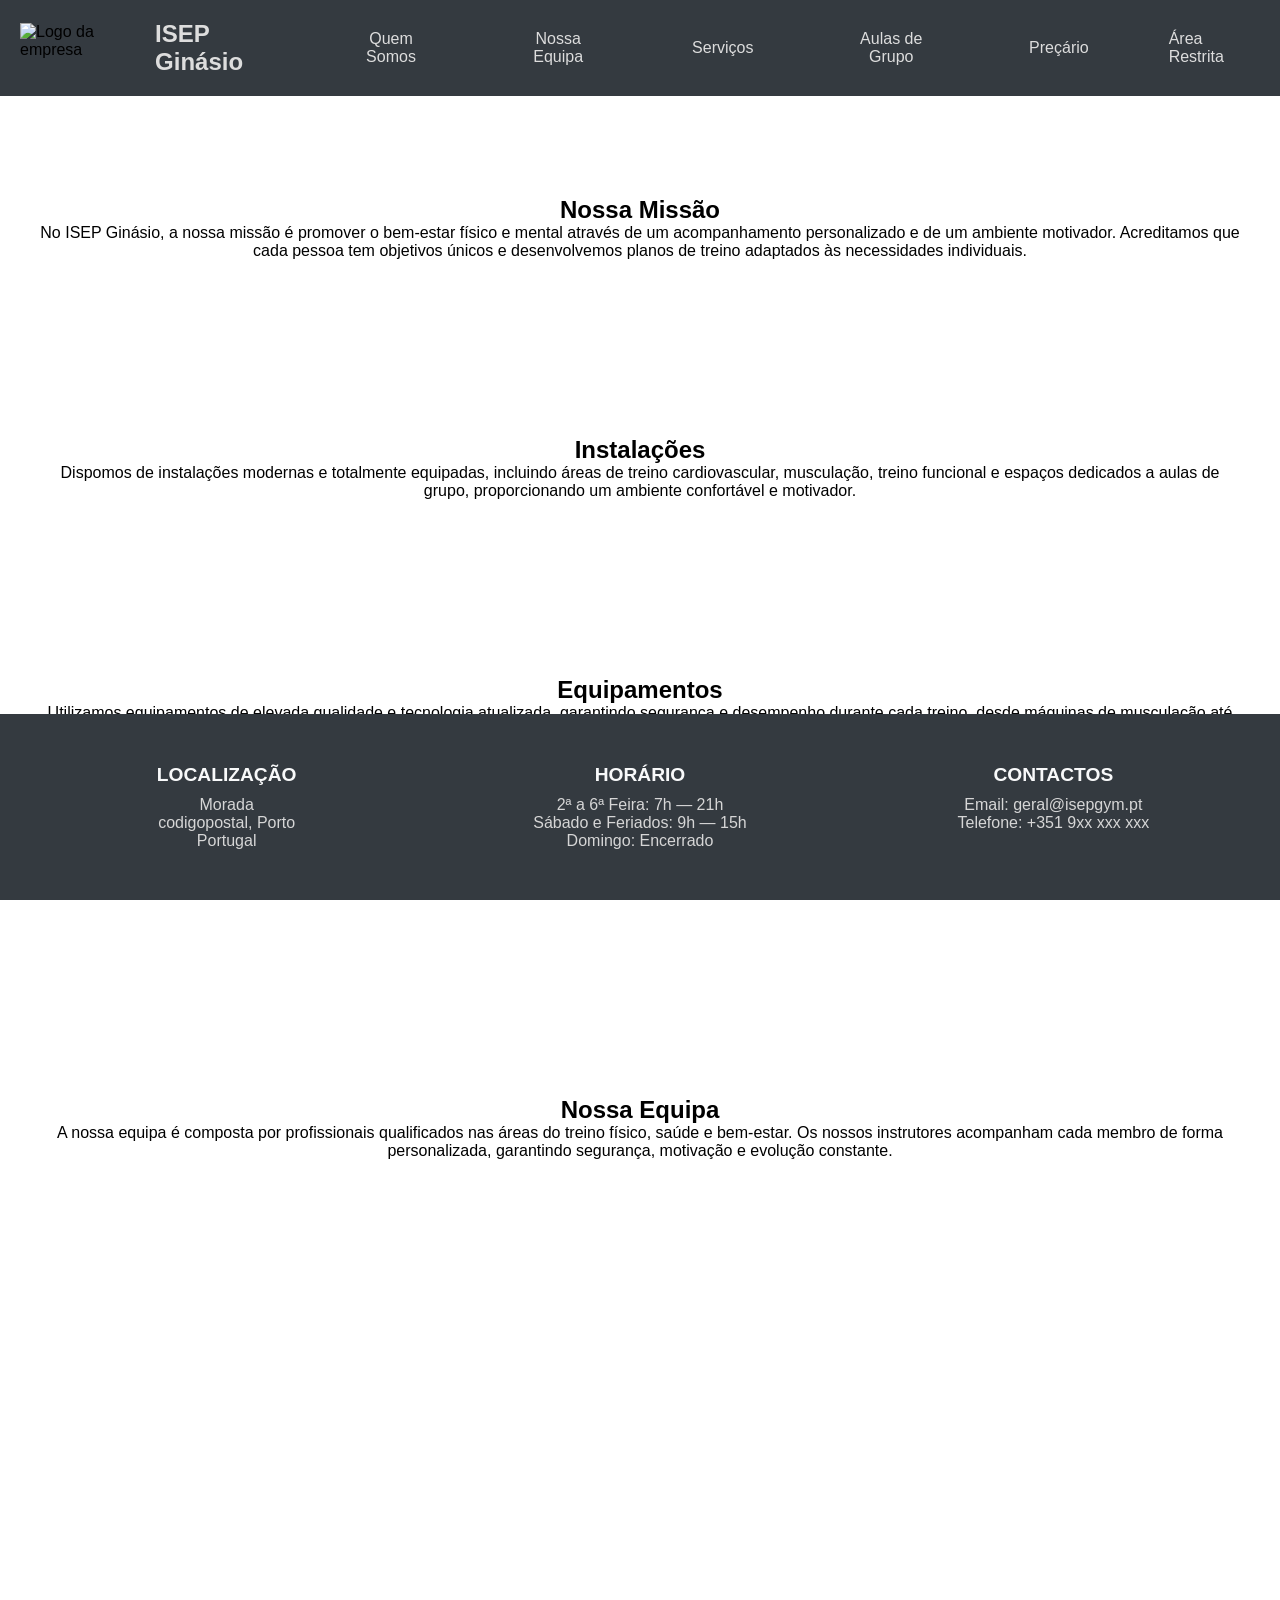
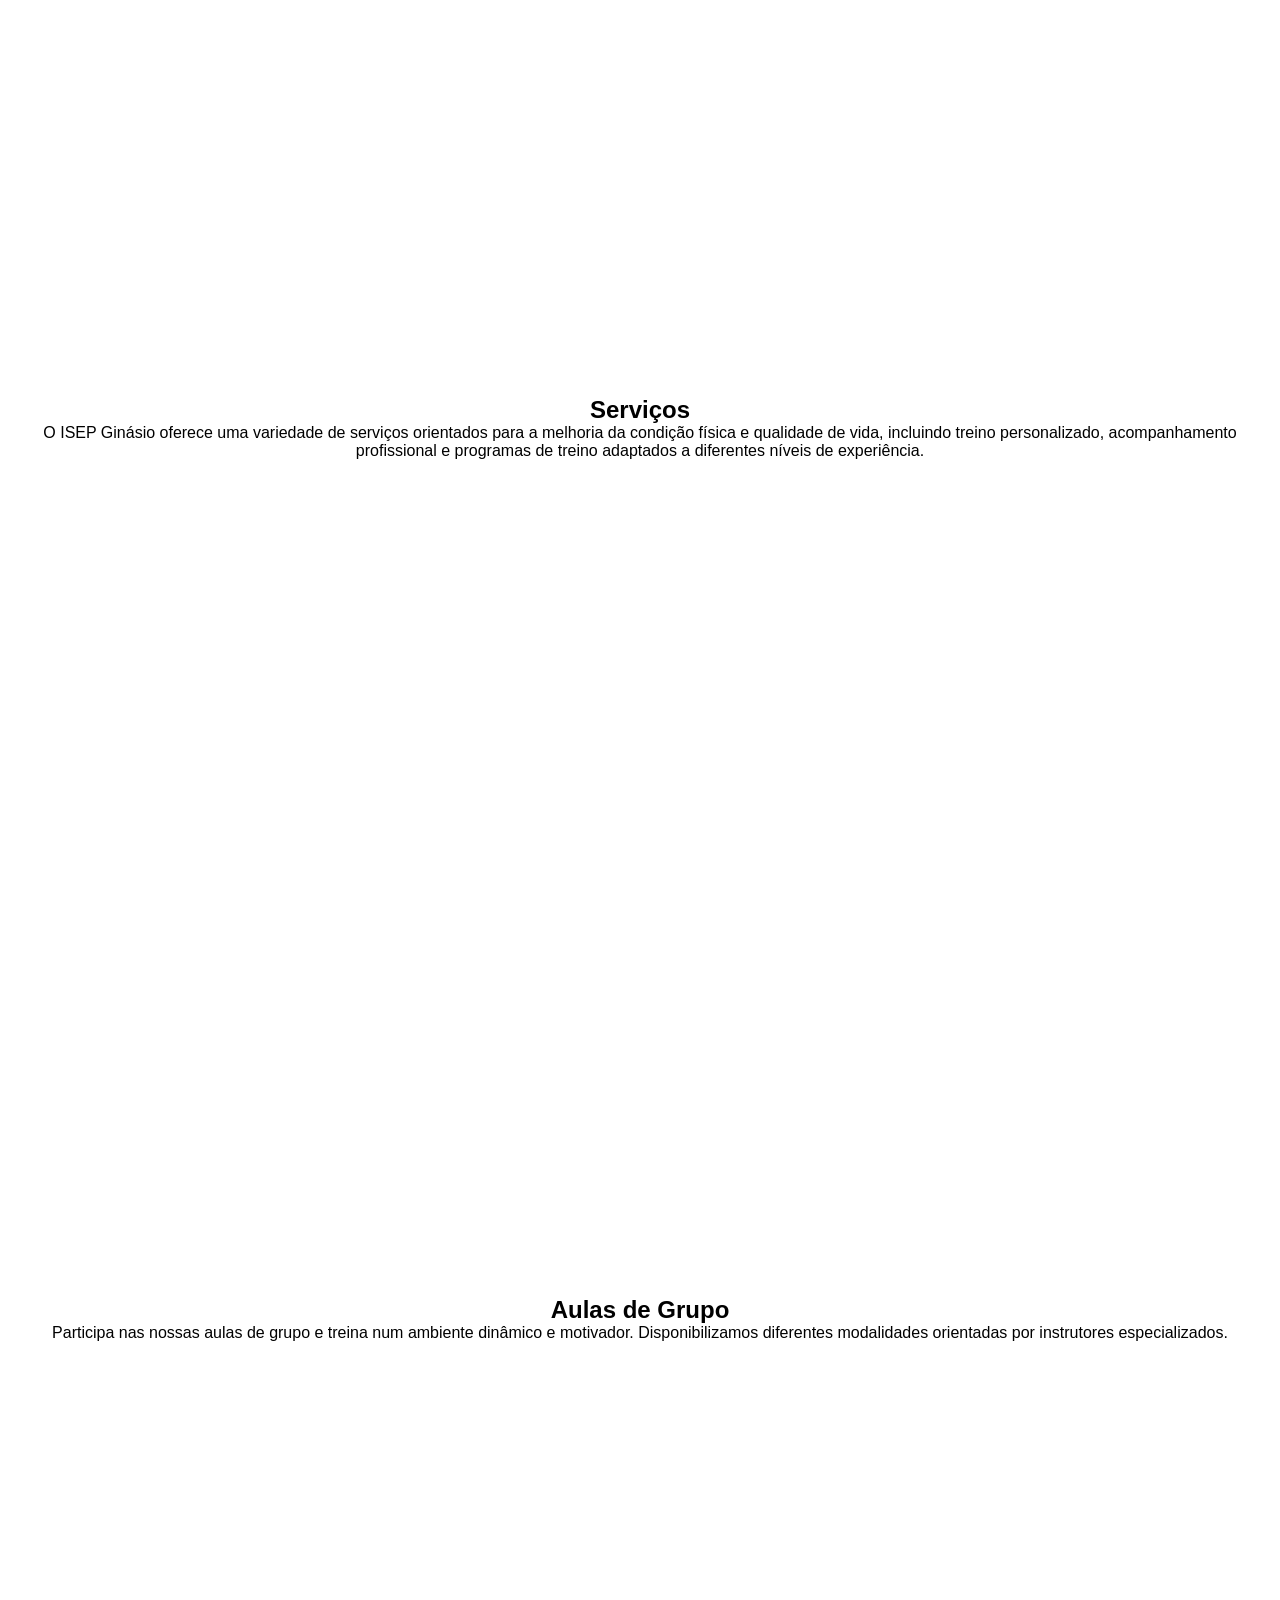
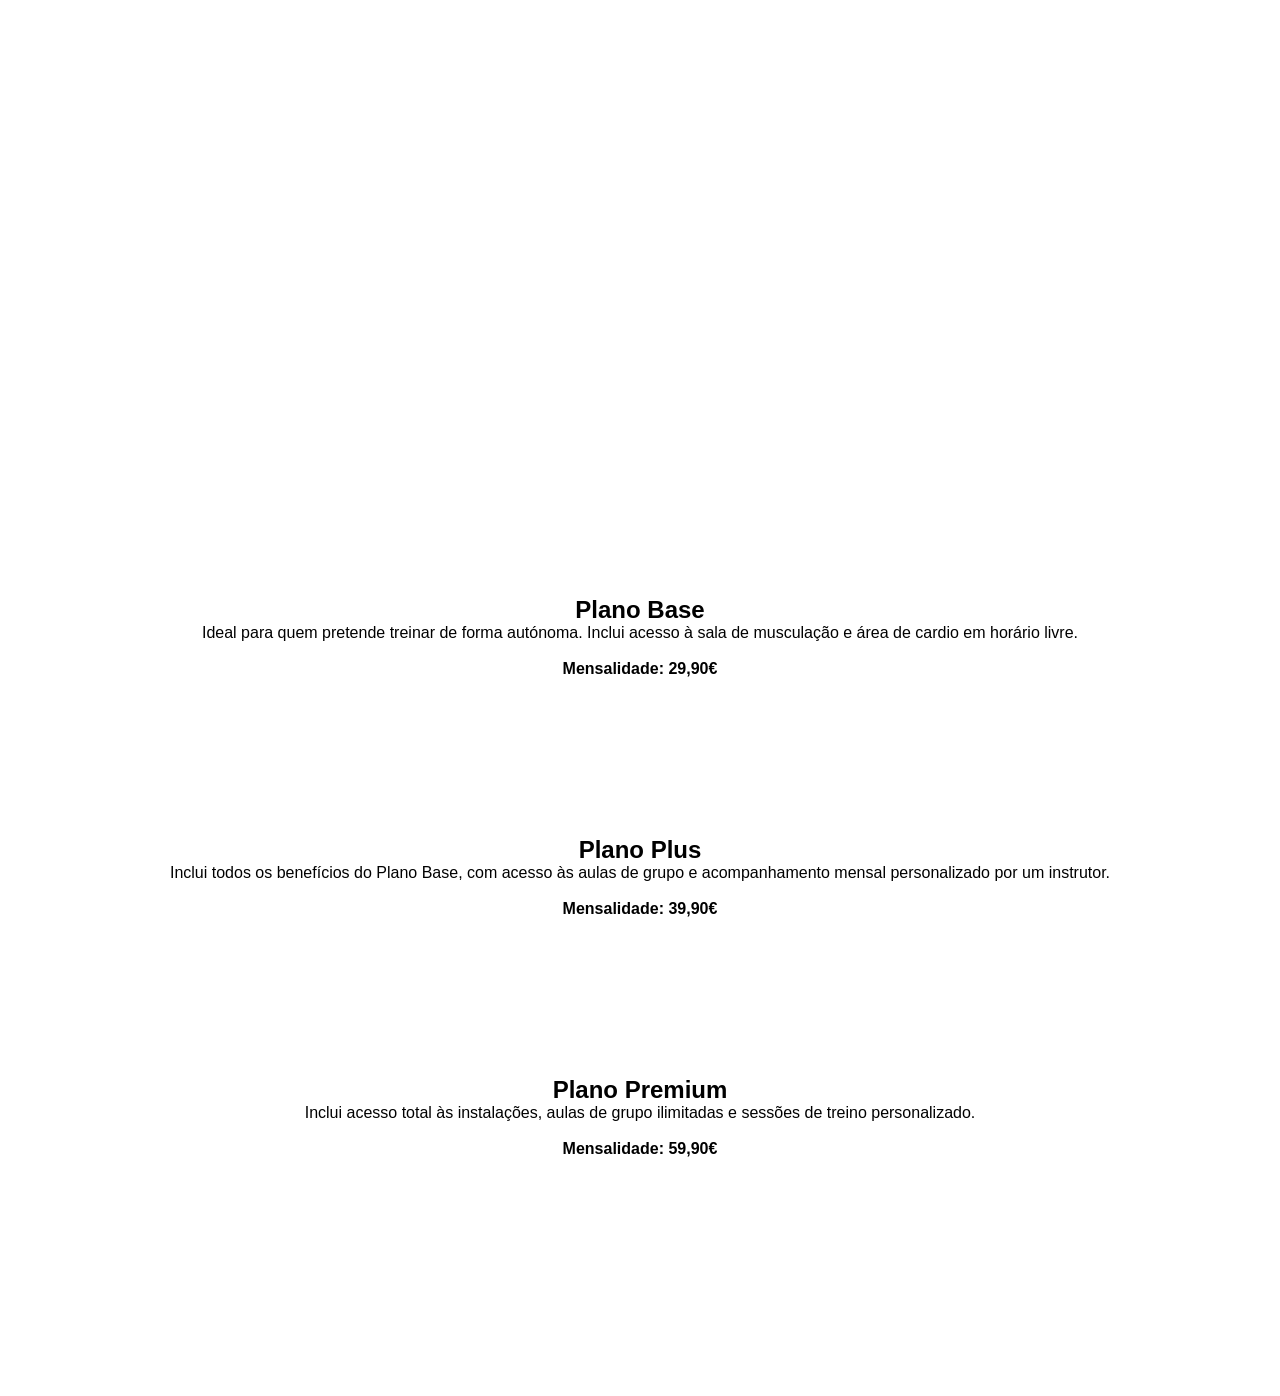
==== frontend/index.html @ 882be78a "." ====
<!DOCTYPE html>
<html lang="pt">

<head>
    <meta charset="UTF-8">
    <meta name="viewport" content="width=device-width, initial-scale=1.0">
    <title>ISEP Ginásio</title>
    <!-- favicon -->
    <link rel="shortcut icon" href="assets/images/gym125.png" type="image/png">
    <!-- estilos da página -->
    <link rel="stylesheet" href="assets/css/estilos.css">

</head>

<body>
    <!-- Navegação -->
    <nav class="bng-navbar">
        <!-- Logo e Nome -->
        <div>
            <img src="assets/images/gym255.png" alt="Logo da empresa">
            <h3>ISEP Ginásio</h3>
        </div>
        <!-- Links centrais -->
        <div class="container-navegacao">
            <a href="#quem-somos">Quem Somos</a>
            <a href="#nossa-equipa">Nossa Equipa</a>
            <a href="#servicos">Serviços</a>
            <a href="#aula-grupo">Aulas de Grupo</a>
            <a href="#precario">Preçário</a>
        </div>
        <!-- Área Cliente -->
        <div class="nav-cliente">
            <a href="login_form.html" target="_blank">Área Restrita</a>
        </div>
    </nav>

    <!-- Seção "Conteudo da pagina" -->
    <!-- Seção Quem Somos -->
    <section class="container-texto-generico" id="quem-somos">

        <article>
            <h2>Nossa Missão</h2>
            <p>
                No ISEP Ginásio, a nossa missão é promover o bem-estar físico e mental através de um acompanhamento
                personalizado e de um ambiente motivador. Acreditamos que cada pessoa tem objetivos únicos e
                desenvolvemos planos de treino adaptados às necessidades individuais.
            </p>
        </article>

        <article>
            <h2>Instalações</h2>
            <p>
                Dispomos de instalações modernas e totalmente equipadas, incluindo áreas de treino cardiovascular,
                musculação, treino funcional e espaços dedicados a aulas de grupo, proporcionando um ambiente
                confortável e motivador.
            </p>
        </article>

        <article>
            <h2>Equipamentos</h2>
            <p>
                Utilizamos equipamentos de elevada qualidade e tecnologia atualizada, garantindo segurança e
                desempenho durante cada treino, desde máquinas de musculação até pesos livres e material funcional.
            </p>
        </article>

    </section>


    <!-- Seção Nossa Equipa -->
    <section class="container-texto-generico" id="nossa-equipa">

        <article>
            <h2>Nossa Equipa</h2>
            <p>
                A nossa equipa é composta por profissionais qualificados nas áreas do treino físico,
                saúde e bem-estar. Os nossos instrutores acompanham cada membro de forma personalizada,
                garantindo segurança, motivação e evolução constante.
            </p>
        </article>

    </section>


    <!-- Seção Serviços -->
    <section class="container-texto-generico" id="servicos">

        <article>
            <h2>Serviços</h2>
            <p>
                O ISEP Ginásio oferece uma variedade de serviços orientados para a melhoria da condição física
                e qualidade de vida, incluindo treino personalizado, acompanhamento profissional e programas
                de treino adaptados a diferentes níveis de experiência.
            </p>
        </article>

    </section>


    <!-- Seção Aulas de Grupo -->
    <section class="container-texto-generico" id="aula-grupo">

        <article>
            <h2>Aulas de Grupo</h2>
            <p>
                Participa nas nossas aulas de grupo e treina num ambiente dinâmico e motivador.
                Disponibilizamos diferentes modalidades orientadas por instrutores especializados.
            </p>
        </article>

    </section>


    <!-- Seção Preçário -->
    <section class="container-texto-generico" id="precario">

        <article>
            <h2>Plano Base</h2>
            <p>
                Ideal para quem pretende treinar de forma autónoma. Inclui acesso à sala de musculação
                e área de cardio em horário livre.
                <br><br>
                <strong>Mensalidade: 29,90€</strong>
            </p>
        </article>

        <article>
            <h2>Plano Plus</h2>
            <p>
                Inclui todos os benefícios do Plano Base, com acesso às aulas de grupo e acompanhamento
                mensal personalizado por um instrutor.
                <br><br>
                <strong>Mensalidade: 39,90€</strong>
            </p>
        </article>

        <article>
            <h2>Plano Premium</h2>
            <p>
                Inclui acesso total às instalações, aulas de grupo ilimitadas e sessões de treino personalizado.
                <br><br>
                <strong>Mensalidade: 59,90€</strong>
            </p>
        </article>

    </section>

    <!-- Rodapé -->
    <footer class="footer-container">
        <div class="footer-section">
            <strong>LOCALIZAÇÃO</strong>
            <p> Morada <br> codigopostal, Porto <br> Portugal</p>
        </div>
        <div class="footer-section">
            <strong>HORÁRIO</strong>
            <p>2ª a 6ª Feira: 7h — 21h</p>
            <p>Sábado e Feriados: 9h — 15h</p>
            <p>Domingo: Encerrado</p>
        </div>
        <div class="footer-section">
            <strong>CONTACTOS</strong>
            <p>Email: geral@isepgym.pt</p>
            <p>Telefone: +351 9xx xxx xxx</p>
        </div>
    </footer>
</body>

</html>
---- frontend/assets/css/estilos.css ----
/* Seletor Universal - Remove margens e preenchimentos padrão */
* {
    margin: 0;
    /* Remove margens padrão */
    padding: 0;
    /* Remove preenchimento padrão */
    box-sizing: border-box;
    /* Inclui a borda e o preenchimento no cálculo do tamanho */
    font-family: Arial, Helvetica, sans-serif;
    /* Define a fonte padrão */
}

/* Estilo da barra de navegação principal */
.bng-navbar {
    background-color: #343a40;
    /* Cor de fundo escura */
    display: flex;
    /* Coloca os elementos em linha */
    align-items: center;
    /* Centraliza os itens verticalmente */
    justify-content: space-between;
    /* Espaço entre os blocos */
    padding: 10px 20px;
    /* Espaçamento interno da barra */
    position: sticky;
    /* Fixa a barra no topo ao fazer scroll */
    top: 0;
    /* A barra fica colada ao topo */
}

/* Estilo para os <div> internos da barra de navegação */
.bng-navbar div {
    display: flex;
    /* Coloca os elementos lado a lado */
    align-items: center;
    /* Alinha-os verticalmente ao centro */
}

/* Estilo do logótipo na barra de navegação */
.bng-navbar img {
    height: 50px;
    /* Define a altura do logótipo */
    margin-right: 10px;
    /* Espaço entre o logótipo e o texto */
}

/* Estilo do texto com o nome do ginásio */
.bng-navbar h3 {
    font-size: 1.5em;
    /* Aumenta o tamanho da letra */
    color: #dddddd;
    /* Cor do texto em cinza claro */
}

/* Estilos para os links centrais da navegação */
.container-navegacao {
    text-align: center;
    /* Centraliza os links */
    padding: 20px;
    /* Adiciona espaçamento interno */
}

.container-navegacao a {
    font-size: 1em;
    /* Aumenta o tamanho da fonte dos links */
    margin: 0px 50px;
    /* Espaçamento horizontal entre os links */
    text-decoration: none;
    /* Remove o sublinhado */
    color: #dddddd;
    /* Define a cor dos links */
}

.container-navegacao a:hover {
    color: #ffffff;
    /* Muda a cor ao passar o mouse */
}

/* Estilos para o botão da Área Cliente */
.nav-cliente a {
    color: #dddddd;
    /* Cor do texto */
    text-decoration: none;
    /* Remove sublinhado */
    font-size: 1em;
    /* Tamanho da fonte */
    padding: 10px;
    /* Espaçamento interno */
    border-radius: 5px;
    /* Bordas arredondadas */
    transition: background 0.3s;
    /* Efeito suave na transição */
}

/* Efeito ao passar o mouse no botão da Área Cliente */
.nav-cliente a:hover {
    background-color: #0056b3;
    /* Cor de fundo ao passar o mouse */
}

/* Estilos para o Rodapé */
.footer-container {
    display: flex;
    /* Ativa o layout flexível */
    background-color: #343a40;
    /* Cor de fundo escura */
    color: white;
    /* Cor do texto */
    padding: 40px 20px;
    /* Espaçamento interno do rodapé */
    flex-wrap: wrap;
    /* Permite que os itens se ajustem em ecrãs pequenos */
    position: fixed;
    /* Fixa o rodapé no fundo da página */
    bottom: 0;
    /* Alinha o rodapé à parte inferior */
    left: 0;
    /* Alinha o rodapé à esquerda */
    width: 100%;
    /* Faz o rodapé ocupar toda a largura da página */
}

.footer-section {
    flex: 1;
    /* Faz com que as secções tenham larguras iguais */
    min-width: 250px;
    /* Define uma largura mínima para cada secção */
    padding: 10px;
    /* Espaçamento interno */
    text-align: center;
    /* Centraliza o conteúdo de cada bloco */
}

.footer-section strong {
    font-size: 1.2rem;
    /* Tamanho da fonte para os títulos */
    display: block;
    /* Ocupa toda a largura disponível */
    margin-bottom: 10px;
    /* Espaçamento abaixo do título */
    color: #f8f9fa;
    /* Cor clara para destaque */
}

.footer-section p {
    font-size: 1rem;
    /* Tamanho padrão do texto */
    color: #d6d6d6;
    /* Cor do texto em cinza claro */
}

/* Texto Genérico */
.container-texto-generico {
    display: flex;
    justify-content: center;
    flex-wrap: wrap;
    gap: 20px;
    padding: 100px 40px;
    text-align: center;
    min-height: 100vh;
    /* Ativa o layout flexível */
    /* Centraliza os elementos horizontalmente */
    /* Permite quebra de linha em ecrãs menores */
    /* Espaço entre os elementos */
    /* Espaçamento interno (superior/inferior e laterais) */
    /* Centraliza o texto dentro dos artigos */
    /* Garante altura mínima de uma janela (ecrã) */
}
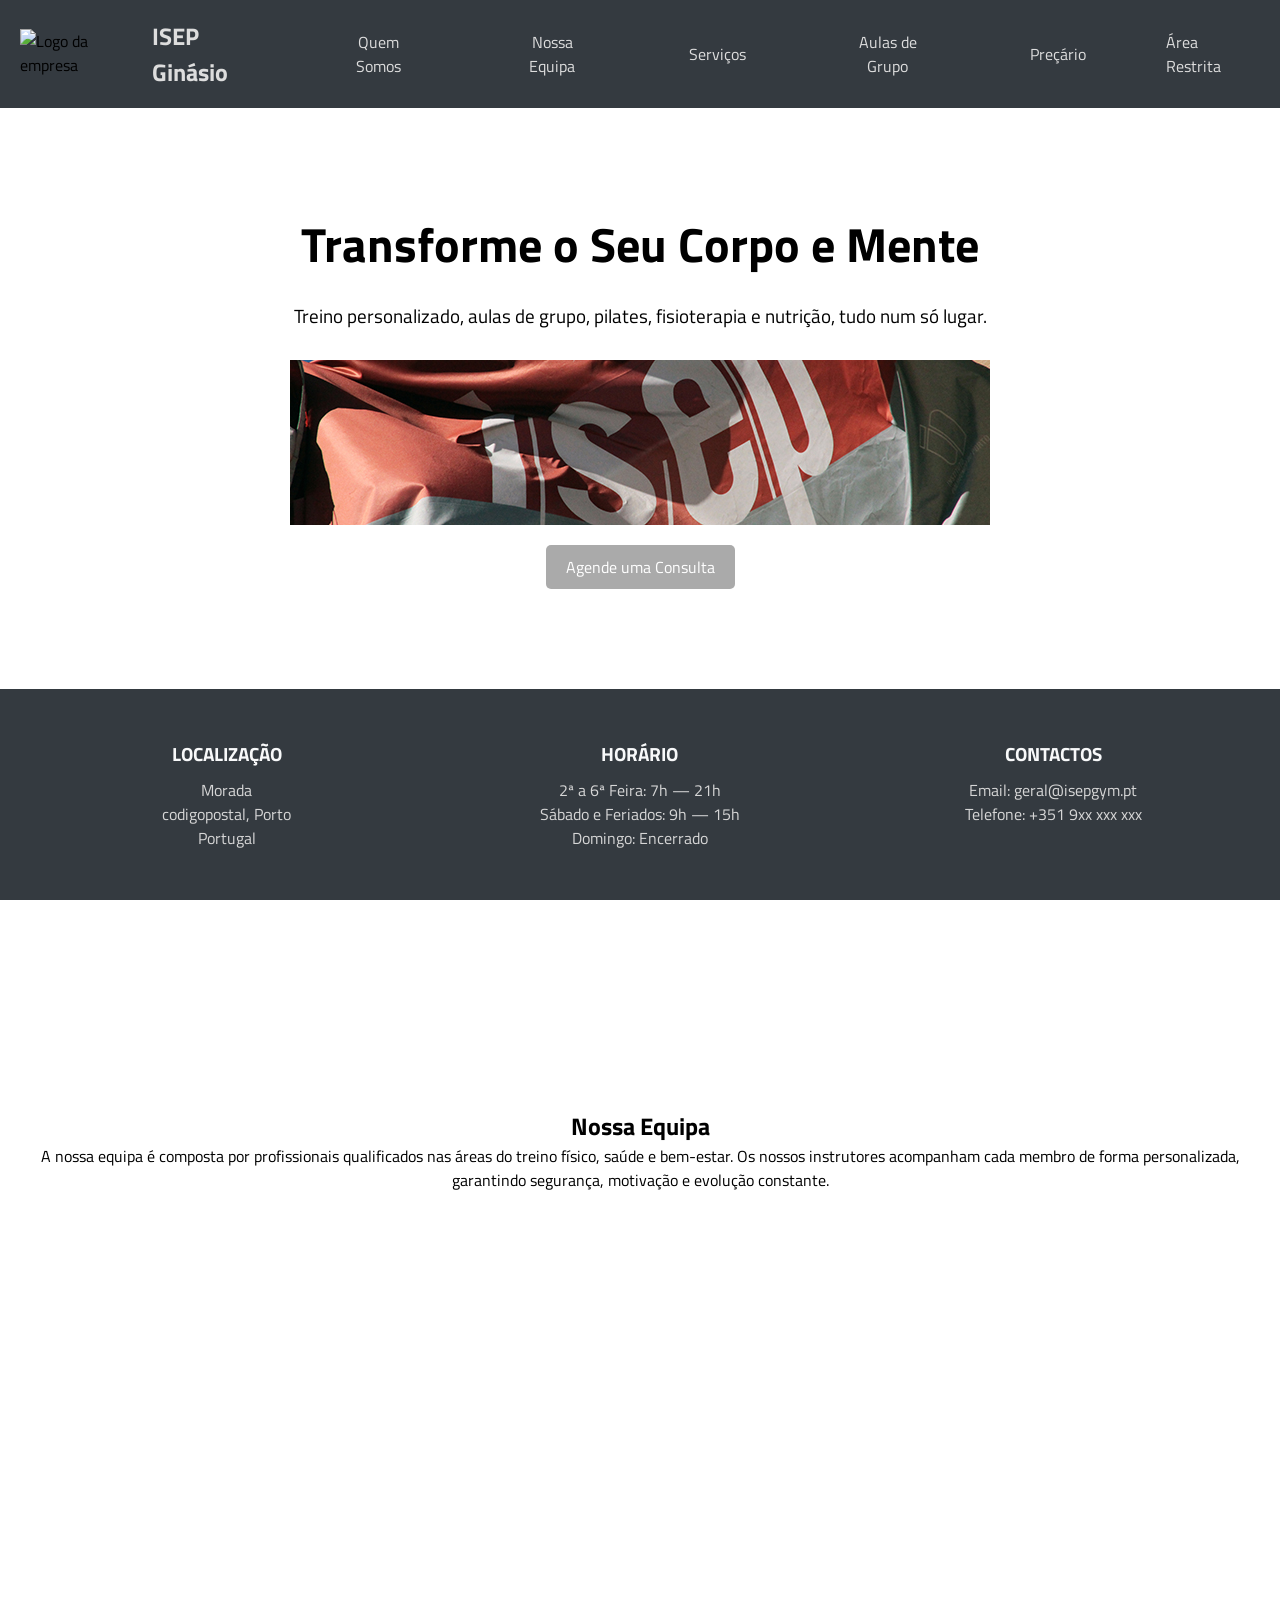
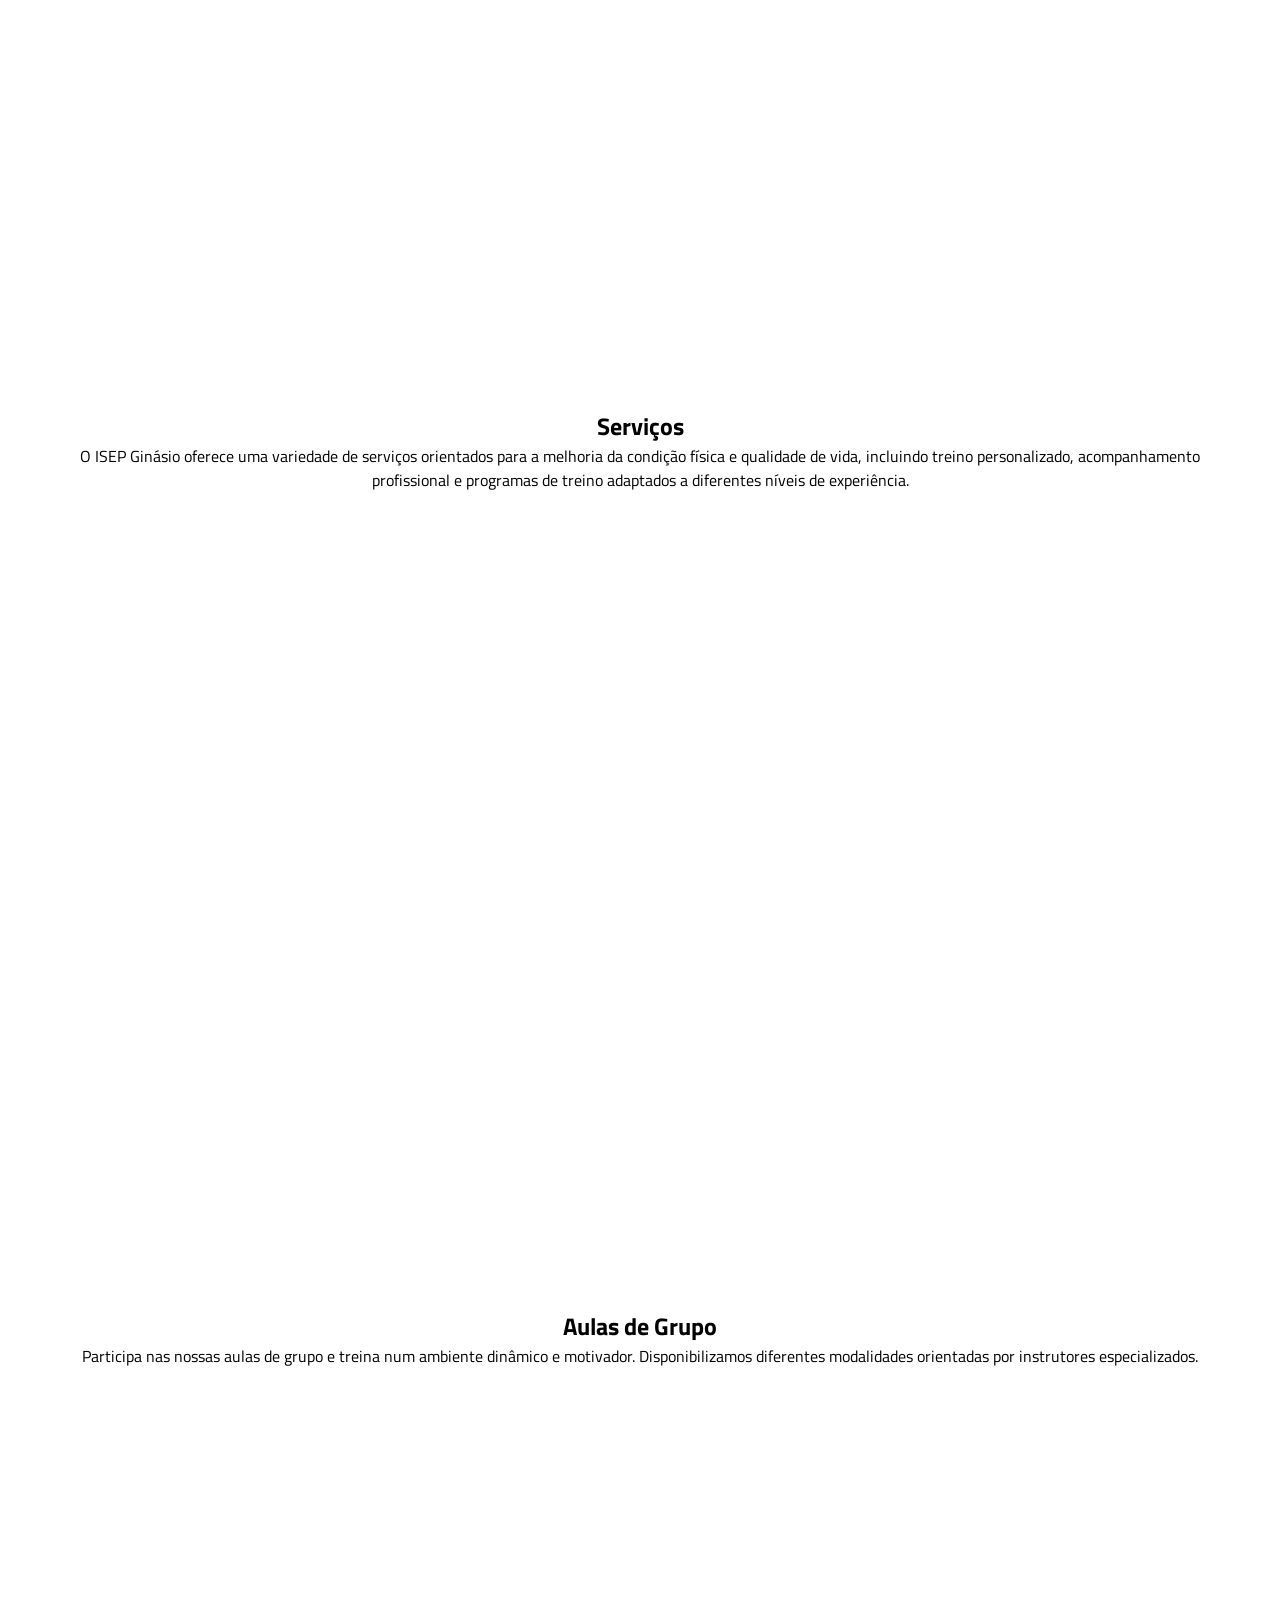
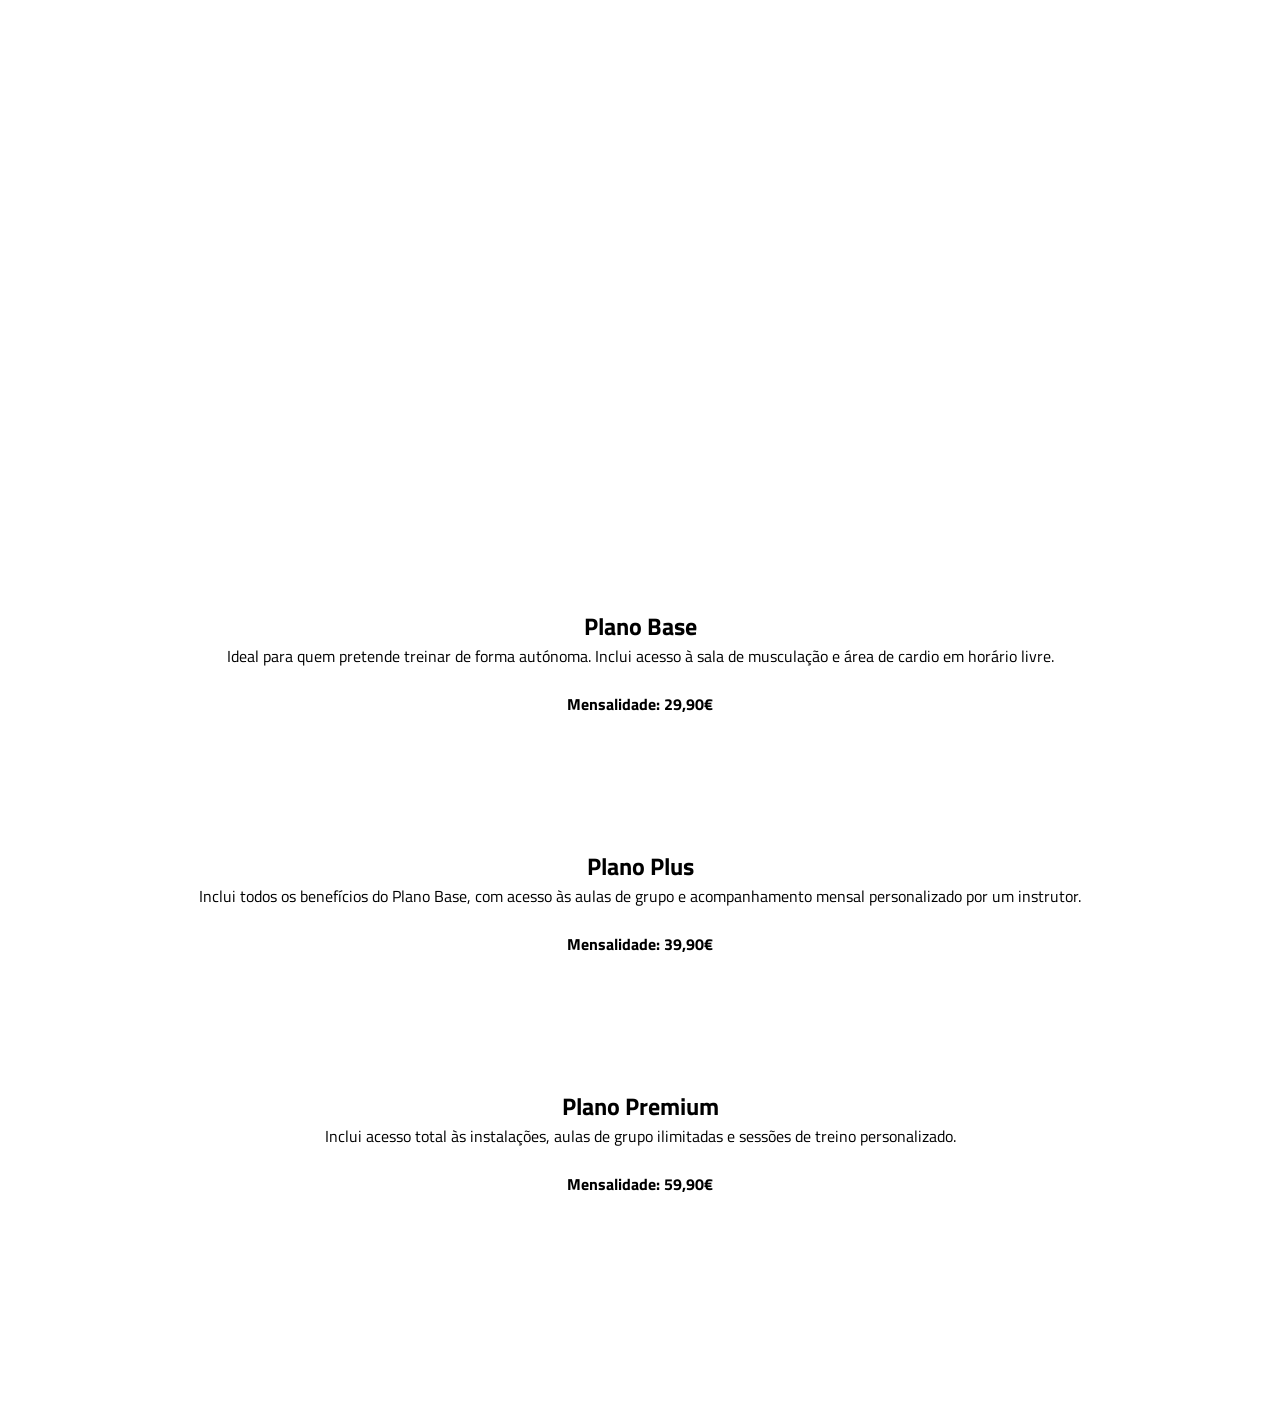
==== commit 304f3f4d: "frontend" ====
--- a/frontend/index.html
+++ b/frontend/index.html
@@ -7,6 +7,14 @@
     <title>ISEP Ginásio</title>
     <!-- favicon -->
     <link rel="shortcut icon" href="assets/images/gym125.png" type="image/png">
+
+    <!-- google fonts -->
+    <link rel="preconnect" href="https://fonts.googleapis.com">
+    <link rel="preconnect" href="https://fonts.gstatic.com" crossorigin>
+    <link
+        href="https://fonts.googleapis.com/css2?family=Titillium+Web:ital,wght@0,200;0,300;0,400;0,600;0,700;0,900;1,200;1,300;1,400;1,600;1,700&display=swap"
+        rel="stylesheet">
+
     <!-- estilos da página -->
     <link rel="stylesheet" href="assets/css/estilos.css">
 
@@ -37,36 +45,16 @@
     <!-- Seção "Conteudo da pagina" -->
     <!-- Seção Quem Somos -->
     <section class="container-texto-generico" id="quem-somos">
-
-        <article>
-            <h2>Nossa Missão</h2>
-            <p>
-                No ISEP Ginásio, a nossa missão é promover o bem-estar físico e mental através de um acompanhamento
-                personalizado e de um ambiente motivador. Acreditamos que cada pessoa tem objetivos únicos e
-                desenvolvemos planos de treino adaptados às necessidades individuais.
-            </p>
-        </article>
-
-        <article>
-            <h2>Instalações</h2>
-            <p>
-                Dispomos de instalações modernas e totalmente equipadas, incluindo áreas de treino cardiovascular,
-                musculação, treino funcional e espaços dedicados a aulas de grupo, proporcionando um ambiente
-                confortável e motivador.
-            </p>
-        </article>
-
-        <article>
-            <h2>Equipamentos</h2>
-            <p>
-                Utilizamos equipamentos de elevada qualidade e tecnologia atualizada, garantindo segurança e
-                desempenho durante cada treino, desde máquinas de musculação até pesos livres e material funcional.
-            </p>
-        </article>
-
+        <div class="quem-somos-content">
+            <h1>Transforme o Seu Corpo e Mente</h1>
+            <p>Treino personalizado, aulas de grupo, pilates, fisioterapia e nutrição,
+                tudo num só lugar.</p>
+            <img src="assets/img/C_e_o_mundo.jpg" alt="Banner do Ginásio">
+            <a href="#contacto" class="button">Agende uma Consulta</a>
+        </div>
     </section>
 
-
+    
     <!-- Seção Nossa Equipa -->
     <section class="container-texto-generico" id="nossa-equipa">
 
--- a/frontend/assets/css/estilos.css
+++ b/frontend/assets/css/estilos.css
@@ -6,7 +6,7 @@
     /* Remove preenchimento padrão */
     box-sizing: border-box;
     /* Inclui a borda e o preenchimento no cálculo do tamanho */
-    font-family: Arial, Helvetica, sans-serif;
+    font-family: 'Titillium Web';
     /* Define a fonte padrão */
 }
 
@@ -165,4 +165,44 @@
     /* Espaçamento interno (superior/inferior e laterais) */
     /* Centraliza o texto dentro dos artigos */
     /* Garante altura mínima de uma janela (ecrã) */
+}
+
+/* Seção "Quem Somos" */
+#quem-somos {
+    text-align: center;
+    /* Centra todo o conteúdo horizontalmente */
+    padding: 100px 0;
+    /* Espaçamento superior e inferior de 100px */
+}
+
+.quem-somos-content {
+    max-width: 800px;
+    margin: 0 auto;
+}
+
+.quem-somos-content h1 {
+    font-size: 3em;
+    margin-bottom: 20px;
+}
+
+.quem-somos-content p {
+    font-size: 1.2em;
+    margin-bottom: 30px;
+}
+
+.quem-somos-content img {
+    width: 700px;
+    height: 165px;
+    display: block;
+    margin: 20px auto;
+    object-fit: cover;
+}
+
+.button {
+    display: inline-block;
+    background-color: #aaaaaa;
+    color: #fff;
+    padding: 10px 20px;
+    text-decoration: none;
+    border-radius: 5px;
 }
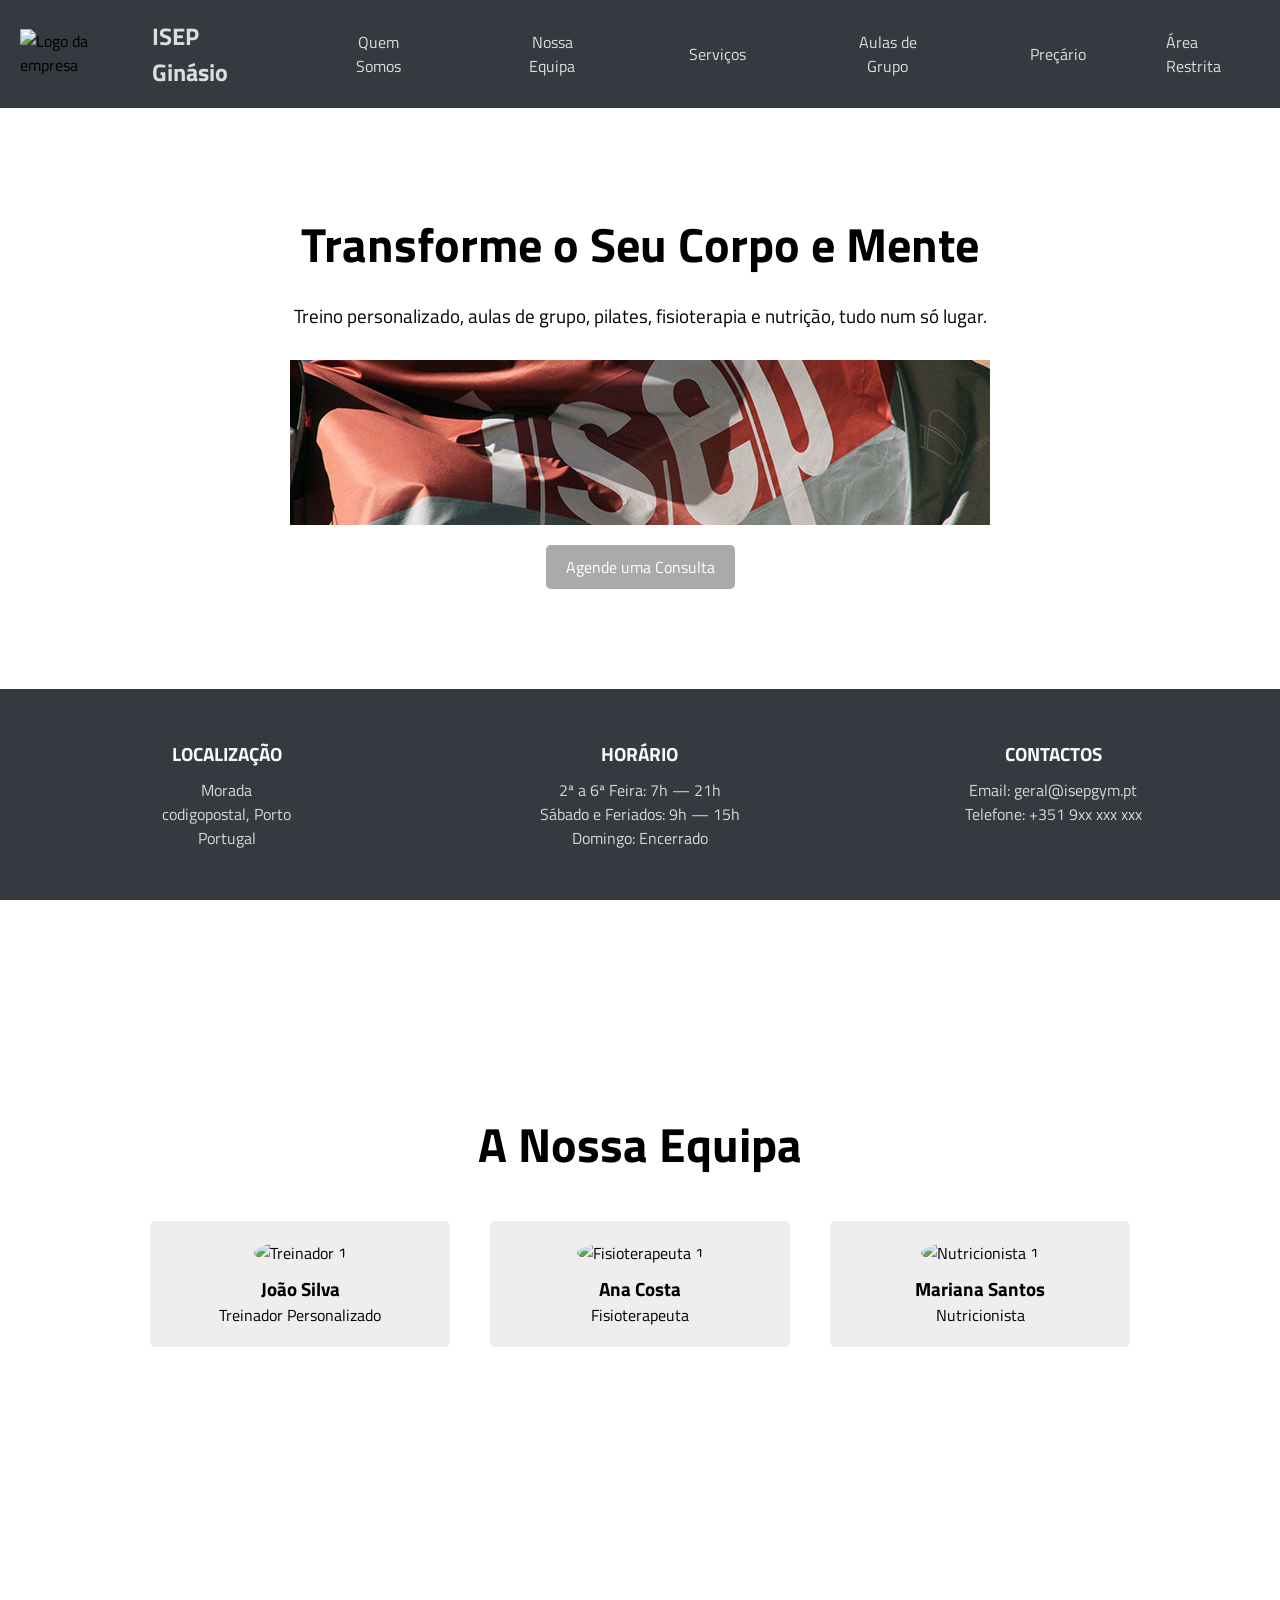
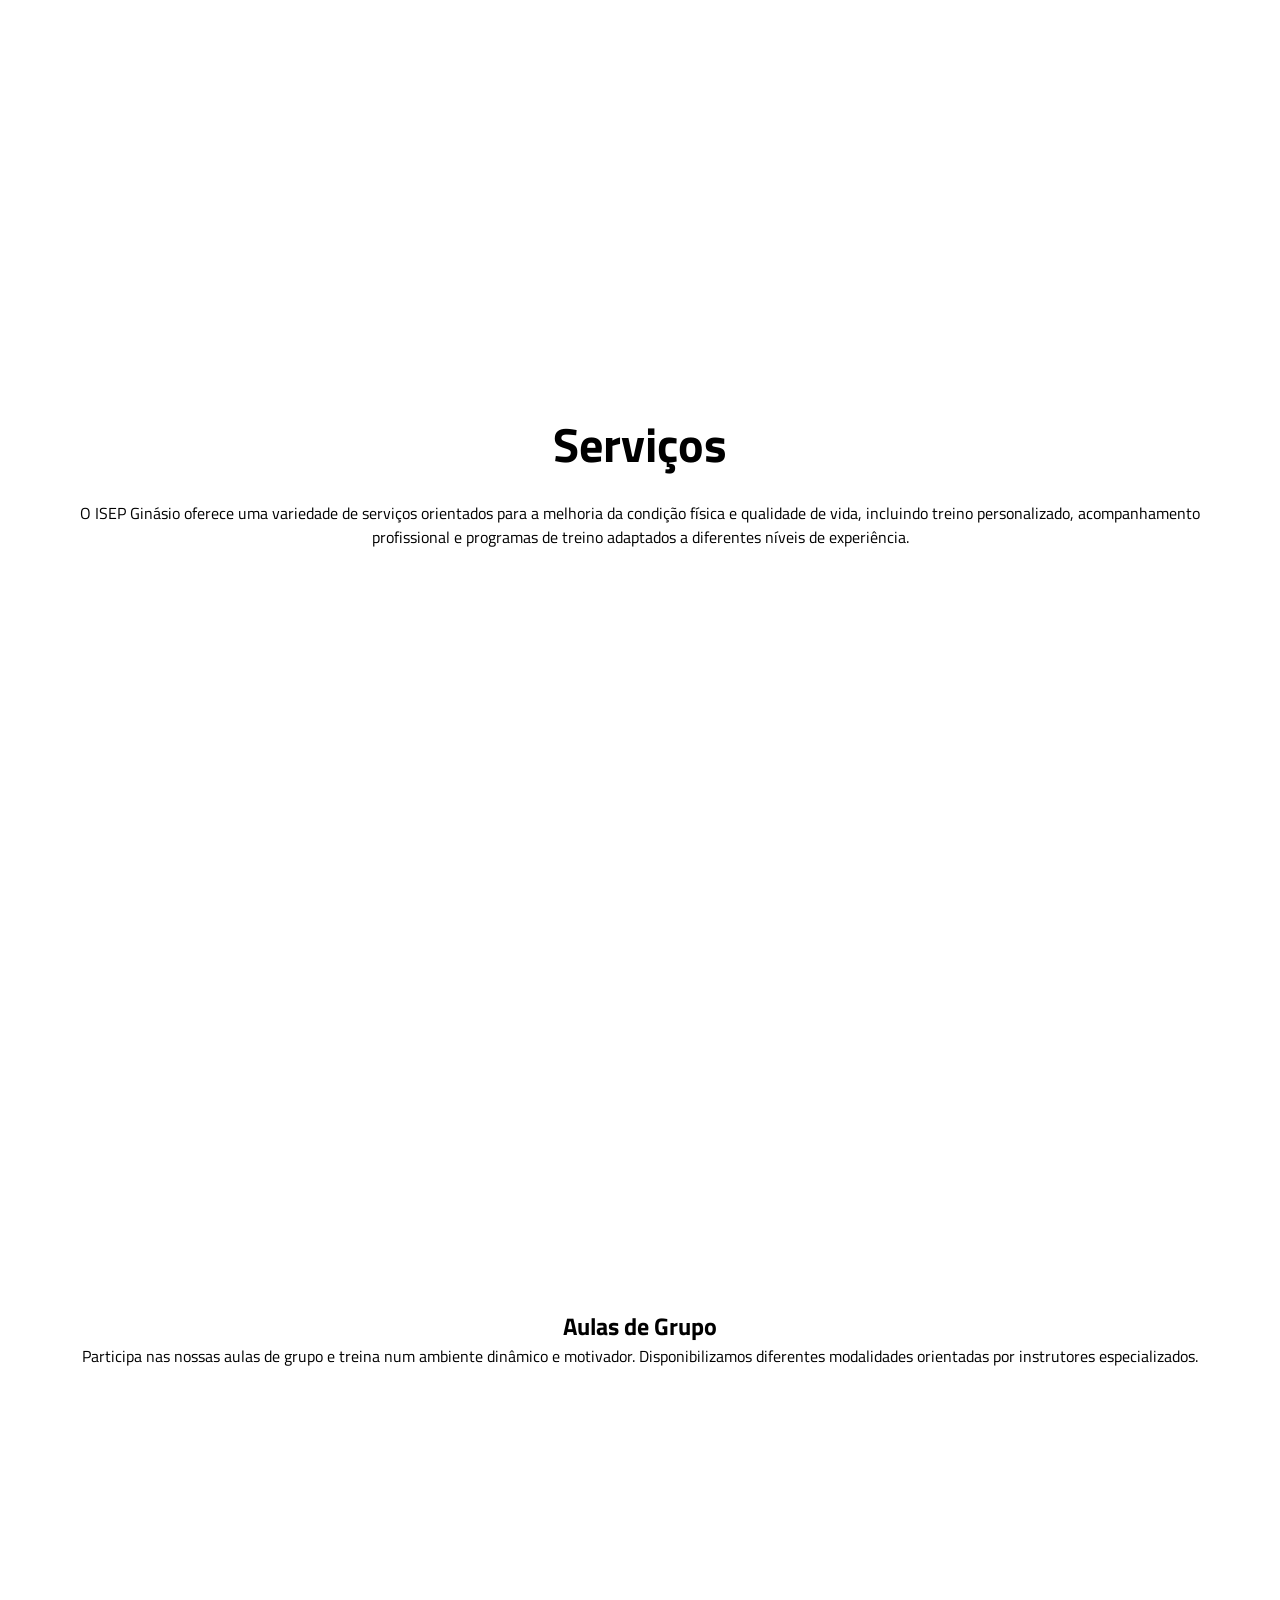
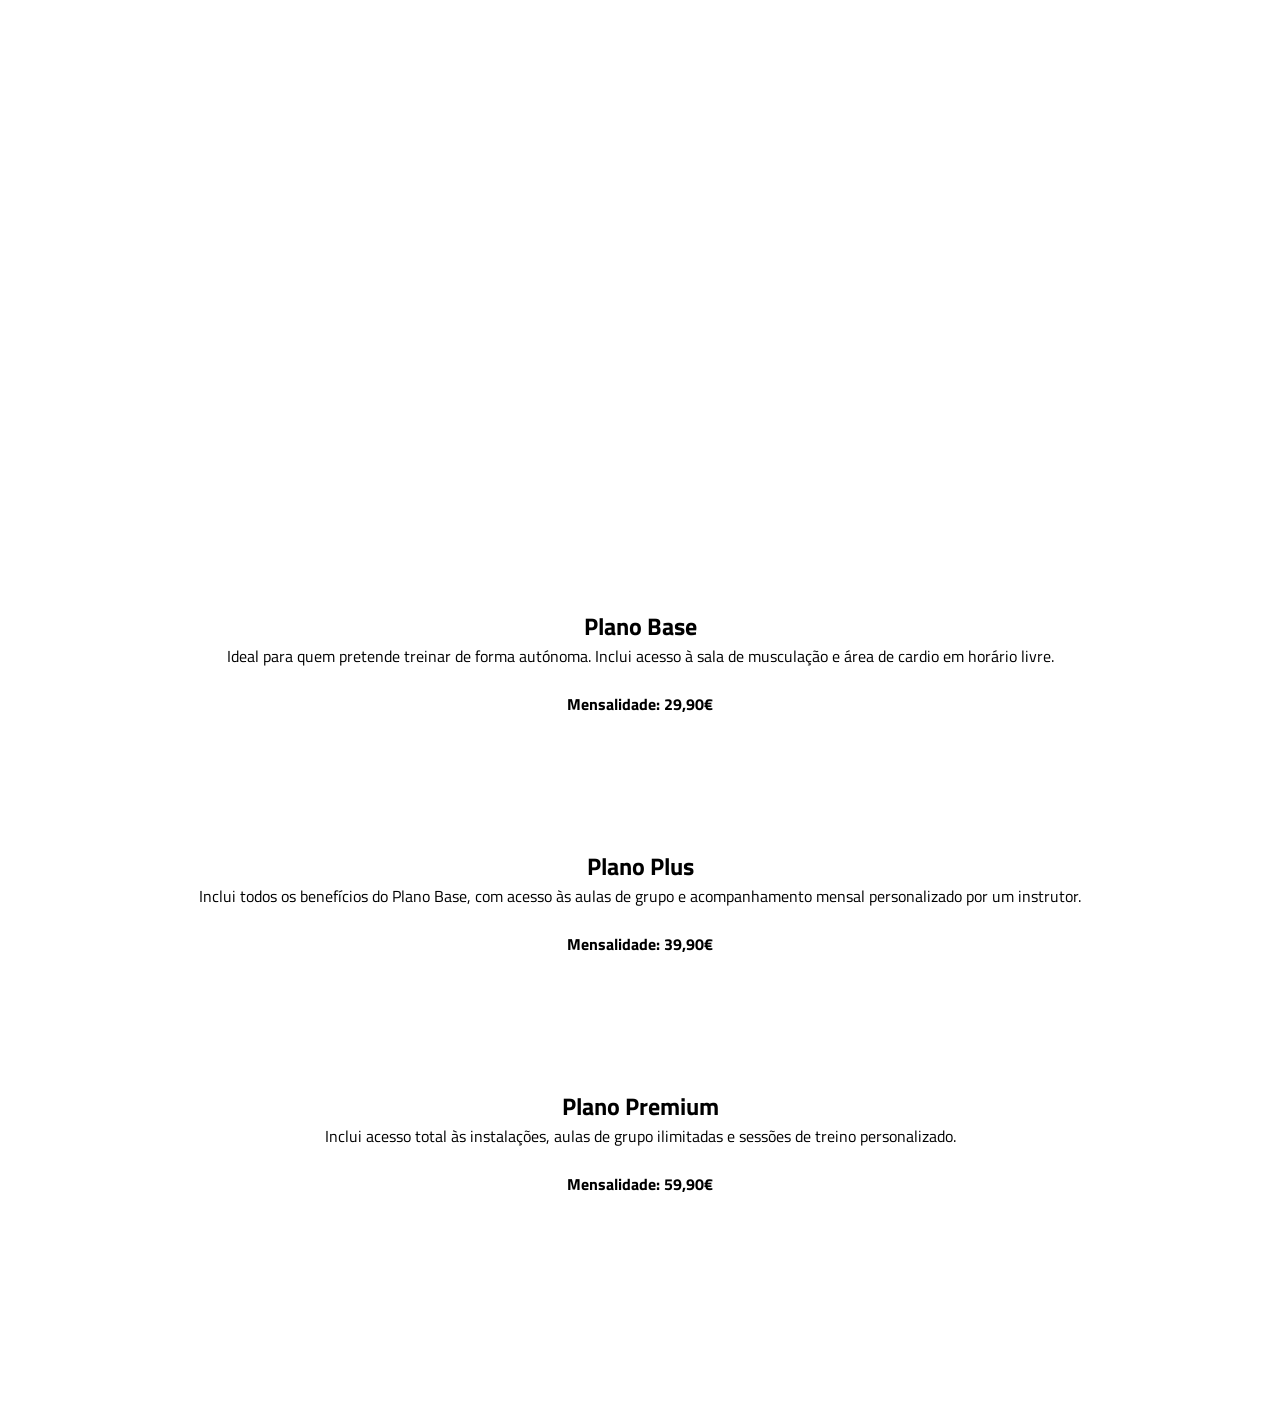
==== commit 25fb4082: "nossa equipa" ====
--- a/frontend/index.html
+++ b/frontend/index.html
@@ -54,19 +54,27 @@
         </div>
     </section>
 
-    
+
     <!-- Seção Nossa Equipa -->
-    <section class="container-texto-generico" id="nossa-equipa">
-
-        <article>
-            <h2>Nossa Equipa</h2>
-            <p>
-                A nossa equipa é composta por profissionais qualificados nas áreas do treino físico,
-                saúde e bem-estar. Os nossos instrutores acompanham cada membro de forma personalizada,
-                garantindo segurança, motivação e evolução constante.
-            </p>
-        </article>
-
+    <section id="nossa-equipa">
+        <h2>A Nossa Equipa</h2>
+        <div class="equipa-container">
+            <div class="pessoa">
+                <img src="https://picsum.photos/150" alt="Treinador 1">
+                <h3>João Silva</h3>
+                <p>Treinador Personalizado</p>
+            </div>
+            <div class="pessoa">
+                <img src="https://picsum.photos/200" alt="Fisioterapeuta 1">
+                <h3>Ana Costa</h3>
+                <p>Fisioterapeuta</p>
+            </div>
+            <div class="pessoa">
+                <img src="https://picsum.photos/180" alt="Nutricionista 1">
+                <h3>Mariana Santos</h3>
+                <p>Nutricionista</p>
+            </div>
+        </div>
     </section>
 
 
--- a/frontend/assets/css/estilos.css
+++ b/frontend/assets/css/estilos.css
@@ -205,4 +205,61 @@
     padding: 10px 20px;
     text-decoration: none;
     border-radius: 5px;
+}
+
+/* Seção Equipa */
+/* Define o estilo dos títulos h2 da secção "nossa-equipa" e "servicos" */
+#nossa-equipa h2,
+#servicos h2 {
+    font-size: 3em;
+    margin-bottom: 20px;
+    /* Aumenta o tamanho da fonte para maior destaque */
+    /* Adiciona espaço abaixo do título */
+}
+
+/* Estilo para o container que agrupa todos os membros da equipa */
+.equipa-container {
+    display: flex;
+    /* Organiza os elementos em linha (flexível) */
+    flex-wrap: wrap;
+    /* Permite que os elementos passem para a linha abaixo em ecrãs pequenos */
+    justify-content: center;
+    /* Centraliza os elementos horizontalmente */
+}
+
+/* Estilo individual de cada membro da equipa */
+.pessoa {
+    width: 300px;
+    margin: 20px;
+    padding: 20px;
+    background-color: #eee;
+    border-radius: 5px;
+    text-align: center;
+    /* Define uma largura fixa para cada bloco */
+    /* Espaçamento entre os blocos */
+    /* Espaço interno dentro do bloco */
+    /* Cor de fundo cinzenta clara */
+    /* Bordas ligeiramente arredondadas */
+    /* Centraliza o conteúdo (imagem, nome, cargo) */
+}
+
+/* Estilo para a imagem de cada pessoa */
+.pessoa img {
+    width: 100px;
+    height: 100px;
+    border-radius: 50%;
+    margin-bottom: 10px;
+    /* Largura fixa da imagem */
+    /* Altura fixa da imagem */
+    /* Transforma a imagem num círculo */
+    /* Espaço entre a imagem e o nome */
+}
+
+section {
+    padding: 100px 40px;
+    text-align: center;
+    min-height: 100vh;
+    /* Espaçamento interno nas secções (superior/inferior e laterais) */
+    /* Centraliza todo o conteúdo textual por padrão */
+    /* Garante que cada secção tenha pelo menos a altura de uma janela inteira */
 }
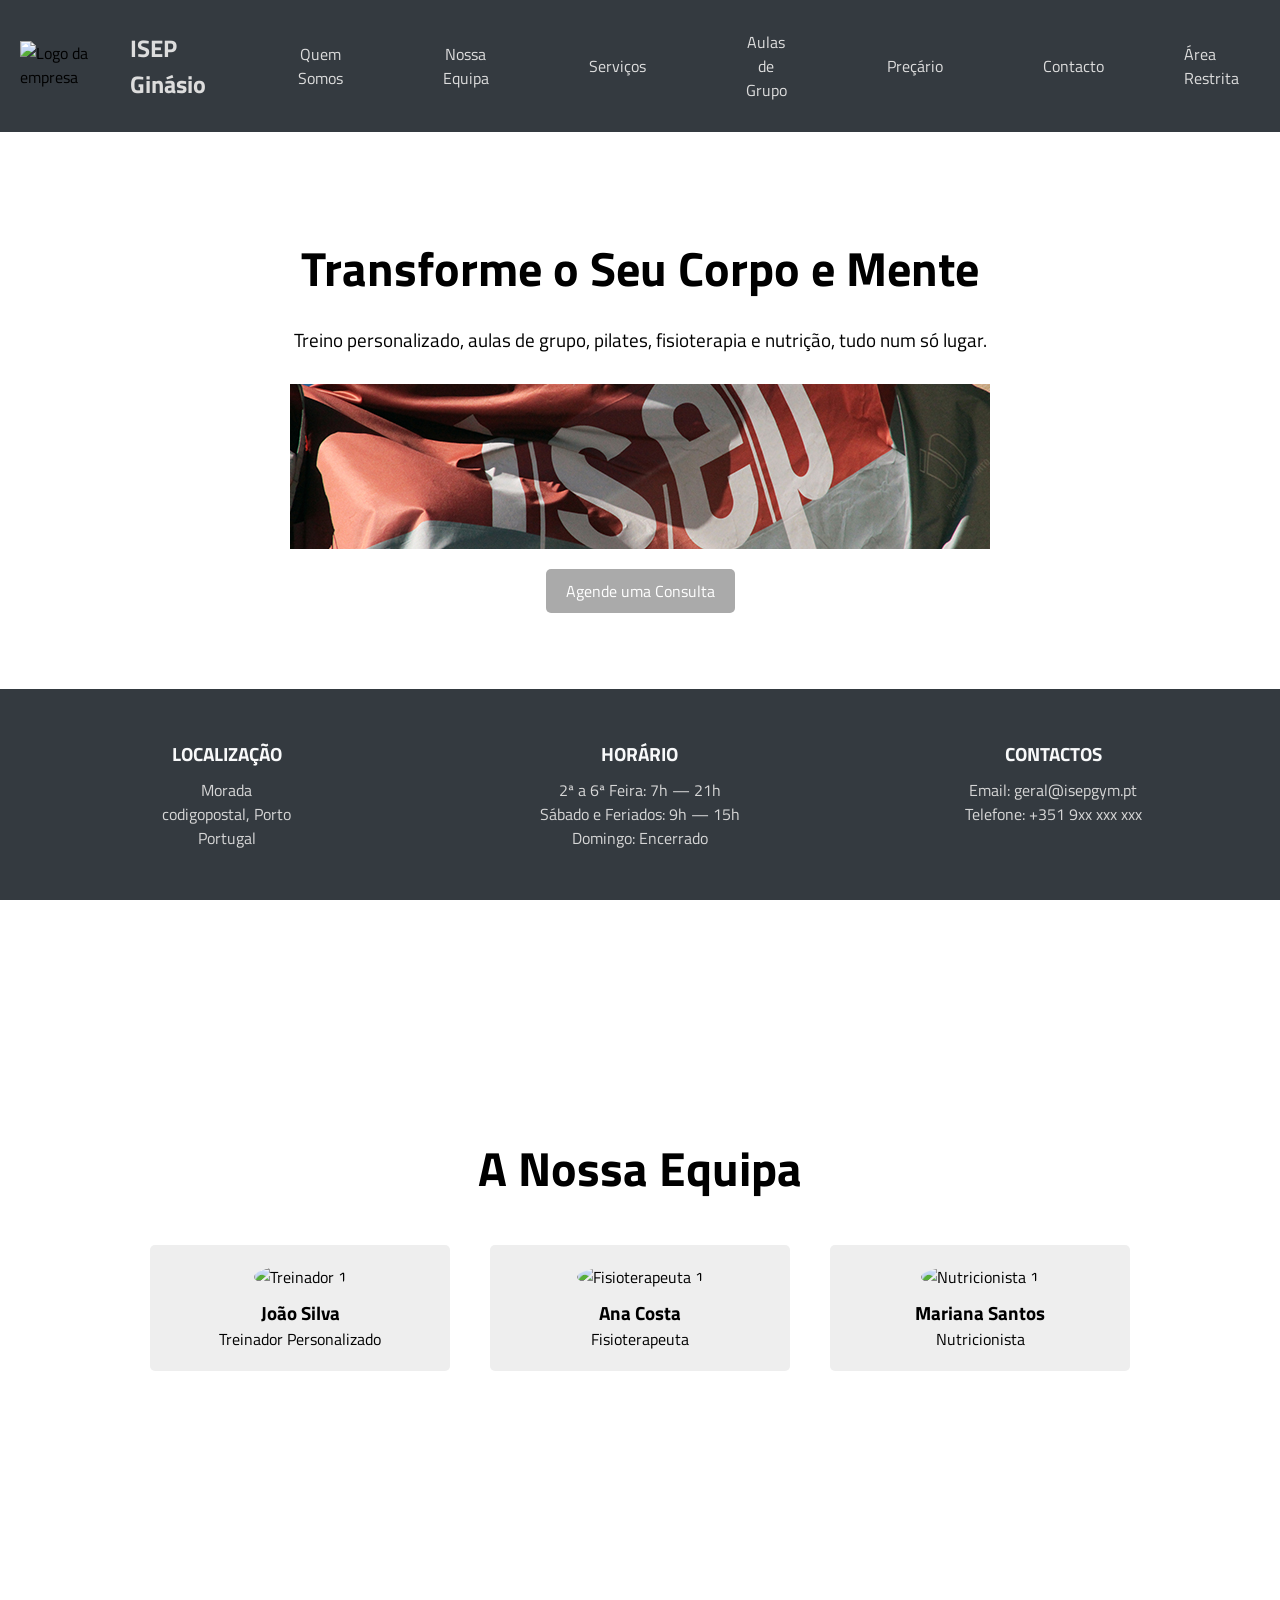
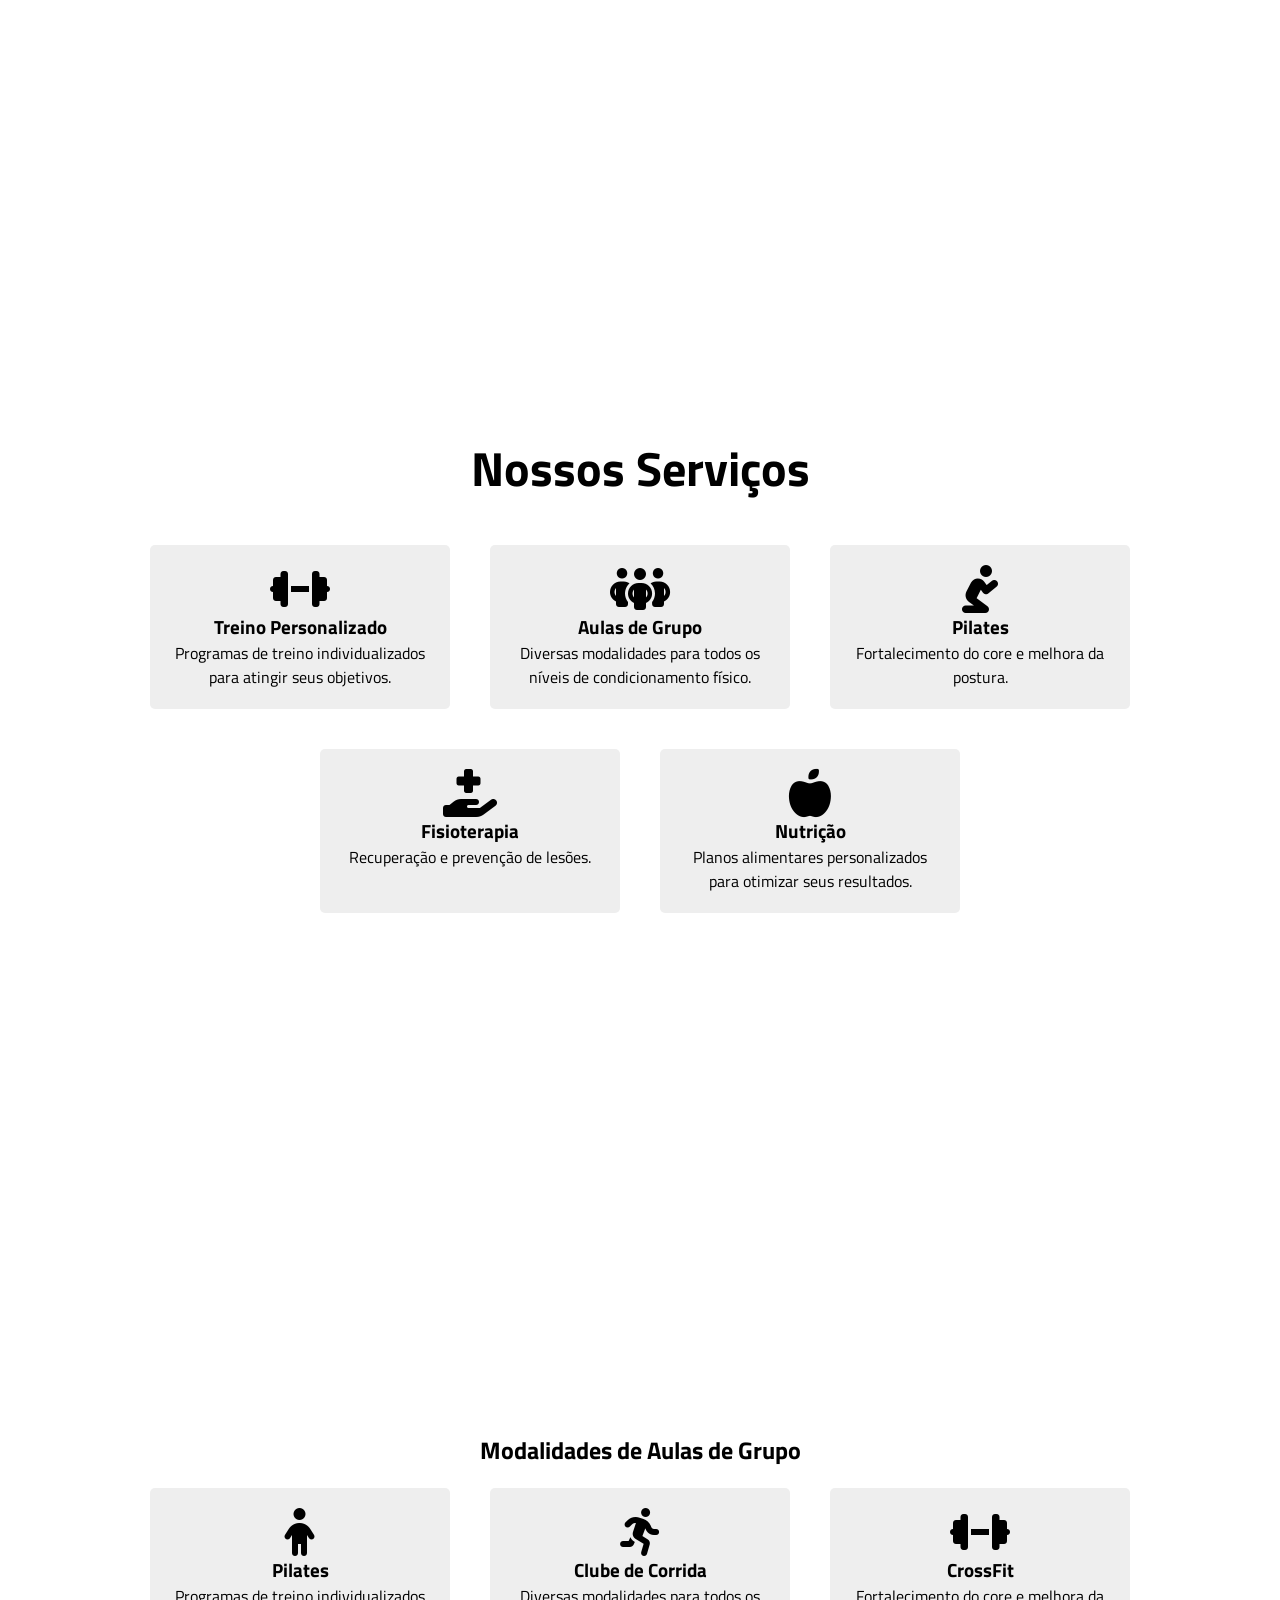
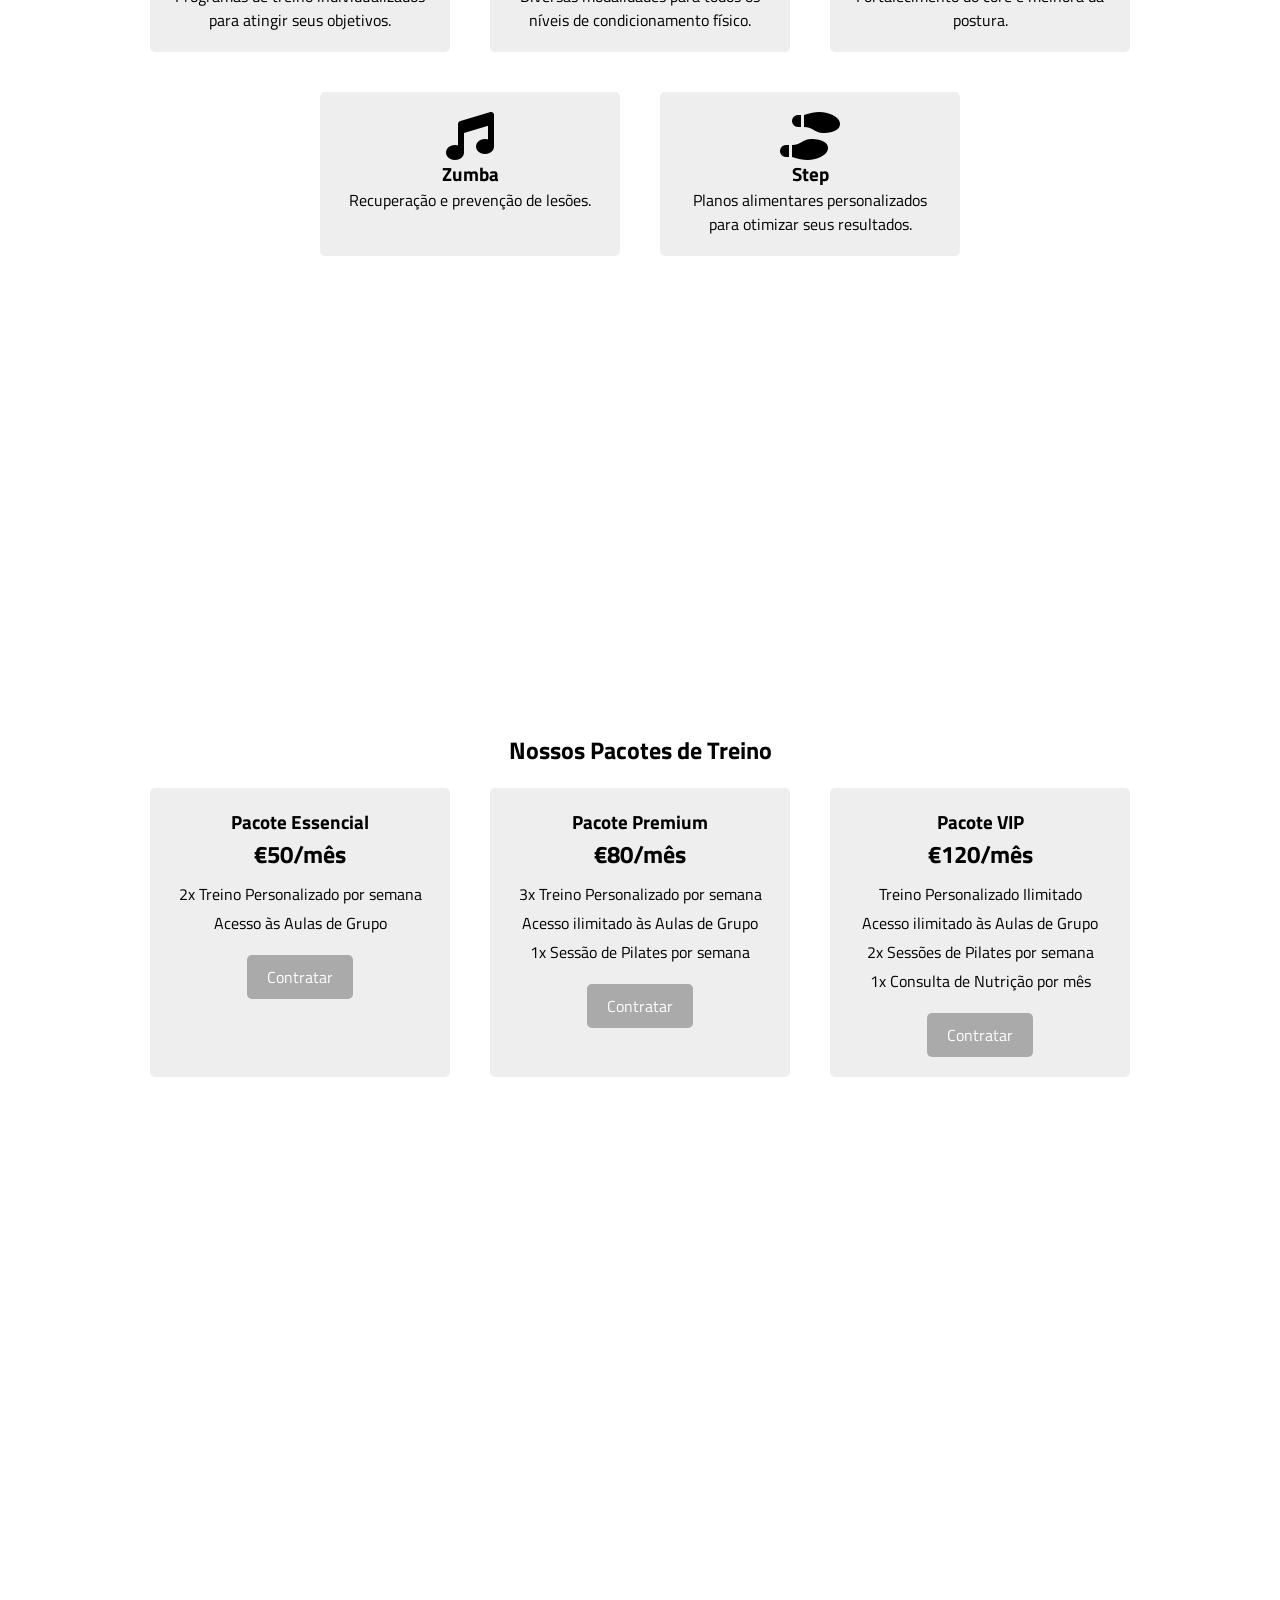
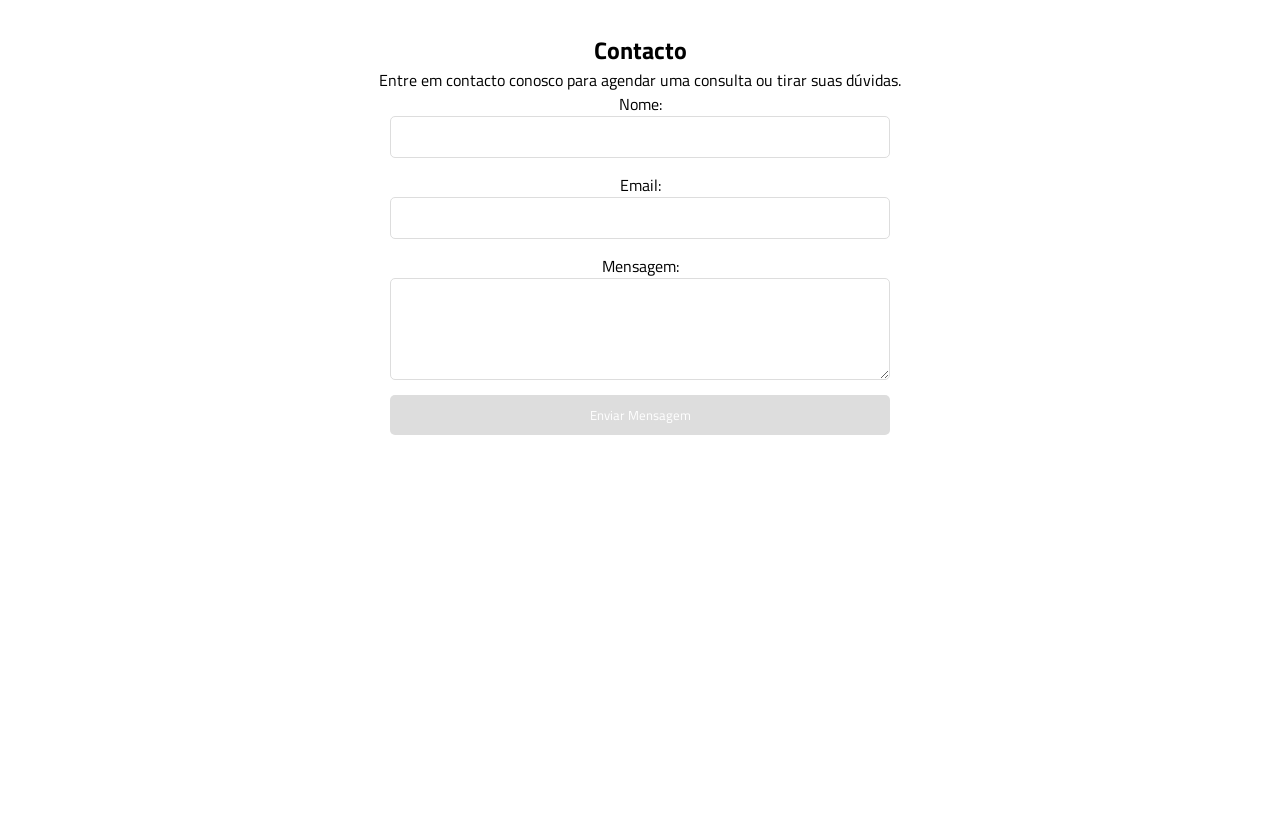
==== commit e989b7ec: "ficha completa" ====
--- a/frontend/index.html
+++ b/frontend/index.html
@@ -14,6 +14,9 @@
     <link
         href="https://fonts.googleapis.com/css2?family=Titillium+Web:ital,wght@0,200;0,300;0,400;0,600;0,700;0,900;1,200;1,300;1,400;1,600;1,700&display=swap"
         rel="stylesheet">
+
+    <!-- Font Awesome (local) -->
+    <link rel="stylesheet" href="assets/fontawesome/all.min.css">
 
     <!-- estilos da página -->
     <link rel="stylesheet" href="assets/css/estilos.css">
@@ -35,6 +38,7 @@
             <a href="#servicos">Serviços</a>
             <a href="#aula-grupo">Aulas de Grupo</a>
             <a href="#precario">Preçário</a>
+            <a href="#contacto">Contacto</a>
         </div>
         <!-- Área Cliente -->
         <div class="nav-cliente">
@@ -54,7 +58,7 @@
         </div>
     </section>
 
-
+    
     <!-- Seção Nossa Equipa -->
     <section id="nossa-equipa">
         <h2>A Nossa Equipa</h2>
@@ -79,66 +83,121 @@
 
 
     <!-- Seção Serviços -->
-    <section class="container-texto-generico" id="servicos">
-
-        <article>
-            <h2>Serviços</h2>
-            <p>
-                O ISEP Ginásio oferece uma variedade de serviços orientados para a melhoria da condição física
-                e qualidade de vida, incluindo treino personalizado, acompanhamento profissional e programas
-                de treino adaptados a diferentes níveis de experiência.
-            </p>
-        </article>
-
+    <section id="servicos">
+        <h2>Nossos Serviços</h2>
+        <div class="servicos-container">
+            <div class="servico">
+                <i class="fa-solid fa-dumbbell fa-3x"></i>
+                <h3>Treino Personalizado</h3>
+                <p>Programas de treino individualizados para atingir seus objetivos.</p>
+            </div>
+            <div class="servico">
+                <i class="fa-solid fa-people-group fa-3x"></i>
+                <h3>Aulas de Grupo</h3>
+                <p>Diversas modalidades para todos os níveis de condicionamento físico.</p>
+            </div>
+            <div class="servico">
+                <i class="fa-solid fa-person-praying fa-3x"></i>
+                <h3>Pilates</h3>
+                <p>Fortalecimento do core e melhora da postura.</p>
+            </div>
+            <div class="servico">
+                <i class="fa-solid fa-hand-holding-medical fa-3x"></i>
+                <h3>Fisioterapia</h3>
+                <p>Recuperação e prevenção de lesões.</p>
+            </div>
+            <div class="servico">
+                <i class="fa-solid fa-apple-whole fa-3x"></i>
+                <h3>Nutrição</h3>
+                <p>Planos alimentares personalizados para otimizar seus resultados.</p>
+            </div>
+        </div>
     </section>
 
 
     <!-- Seção Aulas de Grupo -->
-    <section class="container-texto-generico" id="aula-grupo">
-
-        <article>
-            <h2>Aulas de Grupo</h2>
-            <p>
-                Participa nas nossas aulas de grupo e treina num ambiente dinâmico e motivador.
-                Disponibilizamos diferentes modalidades orientadas por instrutores especializados.
-            </p>
-        </article>
-
+    <section id="aula-grupo">
+        <h2>Modalidades de Aulas de Grupo</h2>
+        <div class="servicos-container">
+            <div class="servico">
+                <i class="fas fa-child fa-3x"></i>
+                <h3>Pilates</h3>
+                <p>Programas de treino individualizados para atingir seus objetivos.</p>
+            </div>
+            <div class="servico">
+                <i class="fas fa-running fa-3x"></i>
+                <h3>Clube de Corrida</h3>
+                <p>Diversas modalidades para todos os níveis de condicionamento físico.</p>
+            </div>
+            <div class="servico">
+                <i class="fas fa-dumbbell fa-3x"></i>
+                <h3>CrossFit</h3>
+                <p>Fortalecimento do core e melhora da postura.</p>
+            </div>
+            <div class="servico">
+                <i class="fas fa-music fa-3x"></i>
+                <h3>Zumba</h3>
+                <p>Recuperação e prevenção de lesões.</p>
+            </div>
+            <div class="servico">
+                <i class="fas fa-shoe-prints fa-3x"></i>
+                <h3>Step</h3>
+                <p>Planos alimentares personalizados para otimizar seus resultados.</p>
+            </div>
+        </div>
     </section>
 
 
     <!-- Seção Preçário -->
-    <section class="container-texto-generico" id="precario">
-
-        <article>
-            <h2>Plano Base</h2>
-            <p>
-                Ideal para quem pretende treinar de forma autónoma. Inclui acesso à sala de musculação
-                e área de cardio em horário livre.
-                <br><br>
-                <strong>Mensalidade: 29,90€</strong>
-            </p>
-        </article>
-
-        <article>
-            <h2>Plano Plus</h2>
-            <p>
-                Inclui todos os benefícios do Plano Base, com acesso às aulas de grupo e acompanhamento
-                mensal personalizado por um instrutor.
-                <br><br>
-                <strong>Mensalidade: 39,90€</strong>
-            </p>
-        </article>
-
-        <article>
-            <h2>Plano Premium</h2>
-            <p>
-                Inclui acesso total às instalações, aulas de grupo ilimitadas e sessões de treino personalizado.
-                <br><br>
-                <strong>Mensalidade: 59,90€</strong>
-            </p>
-        </article>
-
+    <section id="precario">
+        <h2>Nossos Pacotes de Treino</h2>
+        <div class="pacotes-container">
+            <div class="pacote">
+                <h3>Pacote Essencial</h3>
+                <p class="preco">€50/mês</p>
+                <ul>
+                    <li>2x Treino Personalizado por semana</li>
+                    <li>Acesso às Aulas de Grupo</li>
+                </ul>
+                <a href="#contacto" class="button">Contratar</a>
+            </div>
+            <div class="pacote">
+                <h3>Pacote Premium</h3>
+                <p class="preco">€80/mês</p>
+                <ul>
+                    <li>3x Treino Personalizado por semana</li>
+                    <li>Acesso ilimitado às Aulas de Grupo</li>
+                    <li>1x Sessão de Pilates por semana</li>
+                </ul>
+                <a href="#contacto" class="button">Contratar</a>
+            </div>
+            <div class="pacote">
+                <h3>Pacote VIP</h3>
+                <p class="preco">€120/mês</p>
+                <ul>
+                    <li>Treino Personalizado Ilimitado</li>
+                    <li>Acesso ilimitado às Aulas de Grupo</li>
+                    <li>2x Sessões de Pilates por semana</li>
+                    <li>1x Consulta de Nutrição por mês</li>
+                </ul>
+                <a href="#contacto" class="button">Contratar</a>
+            </div>
+        </div>
+    </section>
+
+    <!--Contacto-->
+    <section id="contacto">
+        <h2>Contacto</h2>
+        <p>Entre em contacto conosco para agendar uma consulta ou tirar suas dúvidas.</p>
+        <form id="contactForm">
+            <label for="nome">Nome:</label>
+            <input type="text" id="nome" name="nome" required>
+            <label for="email">Email:</label>
+            <input type="email" id="email" name="email" required>
+            <label for="mensagem">Mensagem:</label>
+            <textarea id="mensagem" name="mensagem" rows="4" required></textarea>
+            <button type="submit">Enviar Mensagem</button>
+        </form>
     </section>
 
     <!-- Rodapé -->
--- a/frontend/assets/css/estilos.css
+++ b/frontend/assets/css/estilos.css
@@ -262,4 +262,137 @@
     /* Espaçamento interno nas secções (superior/inferior e laterais) */
     /* Centraliza todo o conteúdo textual por padrão */
     /* Garante que cada secção tenha pelo menos a altura de uma janela inteira */
+}
+
+#servicos {
+    max-width: 1200px;
+    margin: 50px auto;
+    padding: 50px;
+    scroll-margin-top: 100px;
+}
+
+.servicos-container {
+    display: flex;
+    /* Organiza os elementos internos em linha (flexível) */
+    flex-wrap: wrap;
+    /* Permite que os elementos passem para a linha seguinte em ecrãs menores */
+    justify-content: center;
+    /* Centraliza os elementos horizontalmente */
+}
+
+.servico {
+    width: 300px;
+    margin: 20px;
+    padding: 20px;
+    background-color: #eee;
+    border-radius: 5px;
+    text-align: center;
+    /* Define a largura de cada “cartão” de serviço */
+    /* Espaçamento entre os cartões */
+    /* Espaçamento interno dentro de cada cartão */
+    /* Cor de fundo cinzenta clara para destacar cada serviço */
+    /* Bordas arredondadas para um visual mais suave */
+    /* Centraliza o conteúdo dentro de cada serviço */
+}
+
+.servico img {
+    width: 100px;
+    height: 100px;
+    border-radius: 50%;
+    margin-bottom: 10px;
+    /* Largura da imagem */
+    /* Altura da imagem */
+    /* Torna a imagem circular */
+    /* Espaço entre a imagem e o texto seguinte */
+}
+
+/* Estilos para a secção Preçário */
+.pacotes-container {
+    display: flex;
+    flex-wrap: wrap;
+    justify-content: center;
+    /* Organiza os pacotes lado a lado */
+    /* Permite quebra de linha em ecrãs pequenos */
+    /* Centraliza os pacotes horizontalmente */
+}
+
+.pacote {
+    width: 300px;
+    margin: 20px;
+    padding: 20px;
+    background-color: #eee;
+    border-radius: 5px;
+    text-align: center;
+    /* Largura de cada cartão */
+    /* Espaço entre os cartões */
+    /* Espaço interno dentro de cada cartão */
+    /* Fundo cinzento claro */
+    /* Bordas arredondadas */
+    /* Centraliza o conteúdo */
+}
+
+.pacote .preco {
+    font-size: 1.5em;
+    font-weight: bold;
+    margin-bottom: 10px;
+    /* Tamanho maior para destacar o preço */
+    /* Texto em negrito */
+    /* Espaço abaixo do preço */
+}
+
+.pacote ul {
+    list-style: none;
+    padding: 0;
+    margin-bottom: 20px;
+    /* Remove os marcadores padrão da lista */
+    /* Remove preenchimento interno */
+    /* Espaço entre a lista e o botão */
+}
+
+.pacote ul li {
+    margin-bottom: 5px;
+    /* Espaço entre cada linha da lista */
+}
+
+#contacto form {
+    display: flex;
+    flex-direction: column;
+    max-width: 500px;
+    margin: 0 auto;
+
+    /* Usa layout flexível */
+    /* Organiza os elementos na vertical */
+    /* Limita a largura do formulário */
+    /* Centraliza horizontalmente */
+    #contacto label {
+        margin-top: 10px;
+    }
+}
+
+/* Espaço acima de cada rótulo (label) */
+#contacto input,
+#contacto textarea {
+    padding: 10px;
+    margin-bottom: 15px;
+    border: 1px solid #ddd;
+    border-radius: 5px;
+    /* Espaço interno (dentro do campo) */
+    /* Espaço abaixo de cada campo */
+    /* Borda cinzenta clara */
+    /* Bordas arredondadas */
+}
+
+#contacto button {
+    background-color: #ddd;
+    color: #fff;
+    padding: 10px 20px;
+    border: none;
+    border-radius: 5px;
+    cursor: pointer;
+    /* Cor de fundo do botão (cinzento claro) */
+    /* Cor do texto do botão (branco) */
+    /* Espaçamento interno do botão */
+    /* Remove a borda padrão */
+    /* Bordas arredondadas */
+    /* Cursor tipo "mão" ao passar por cima */
 }
